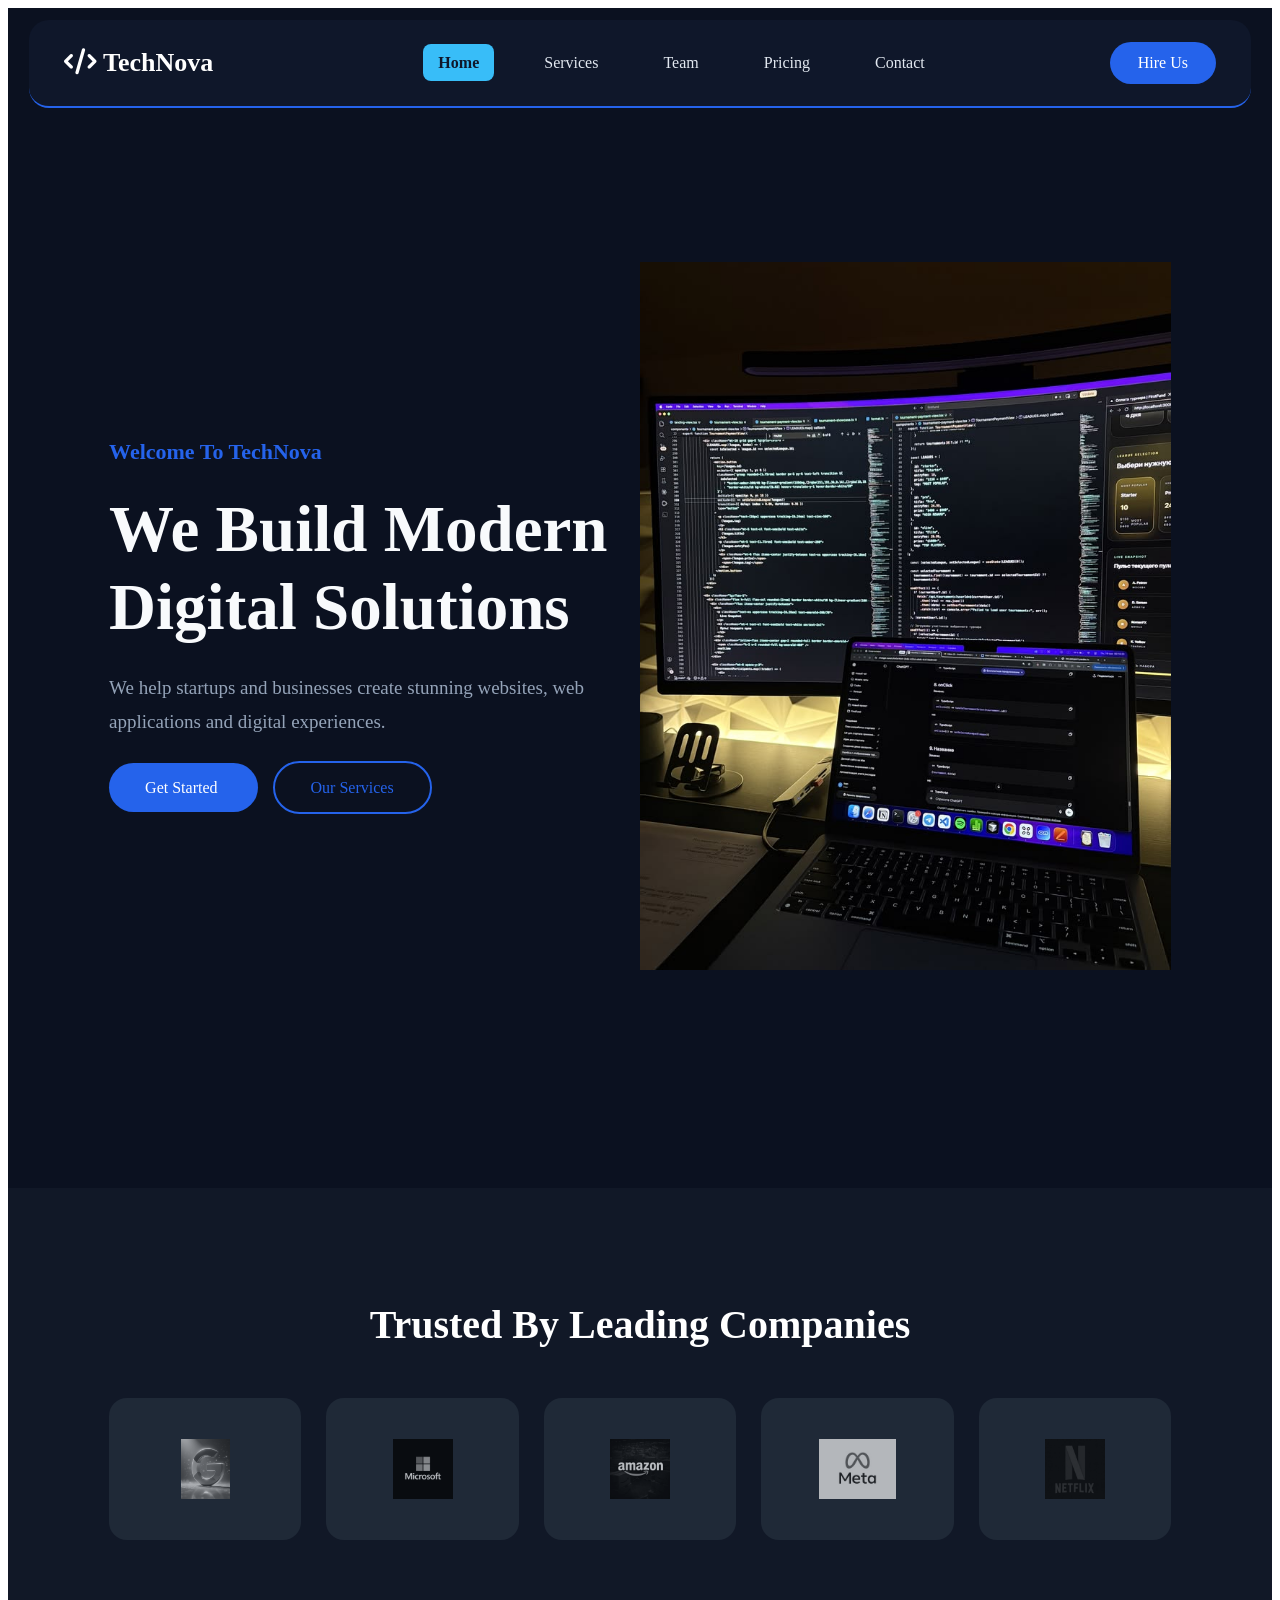
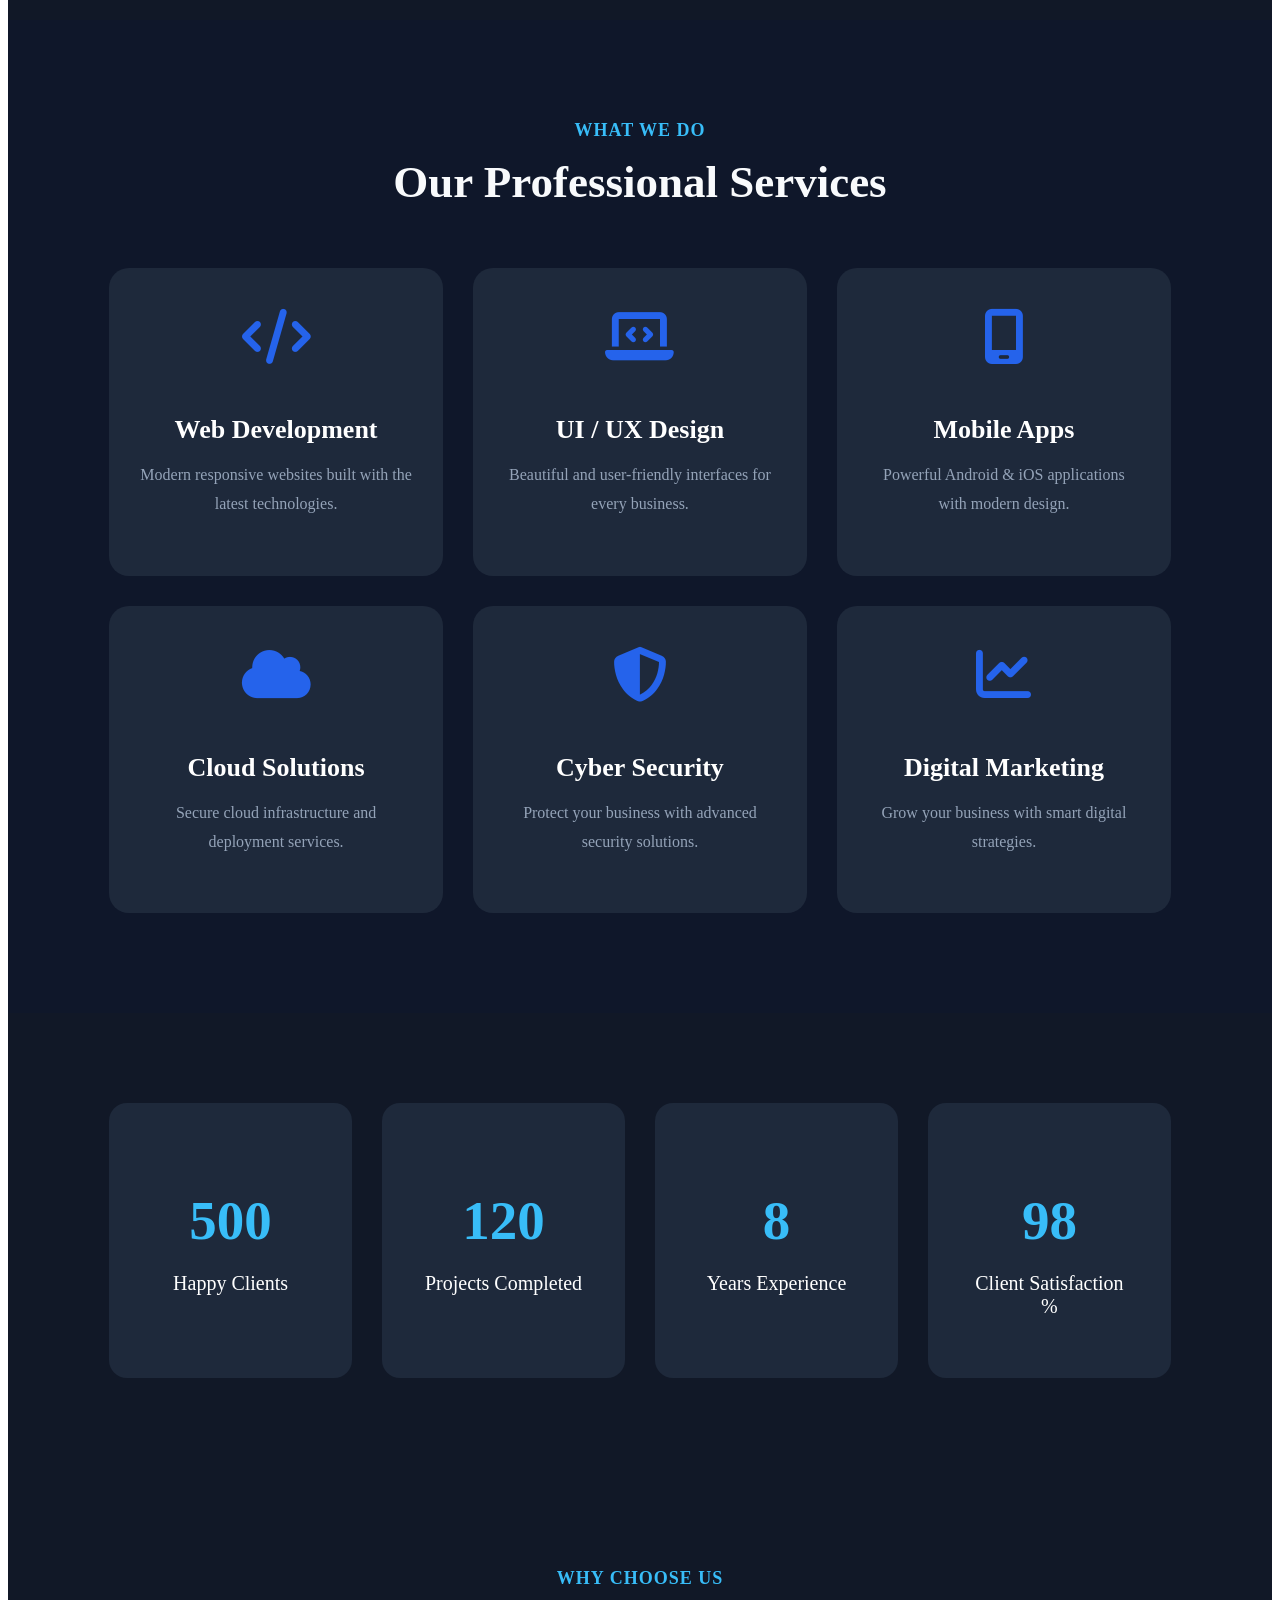
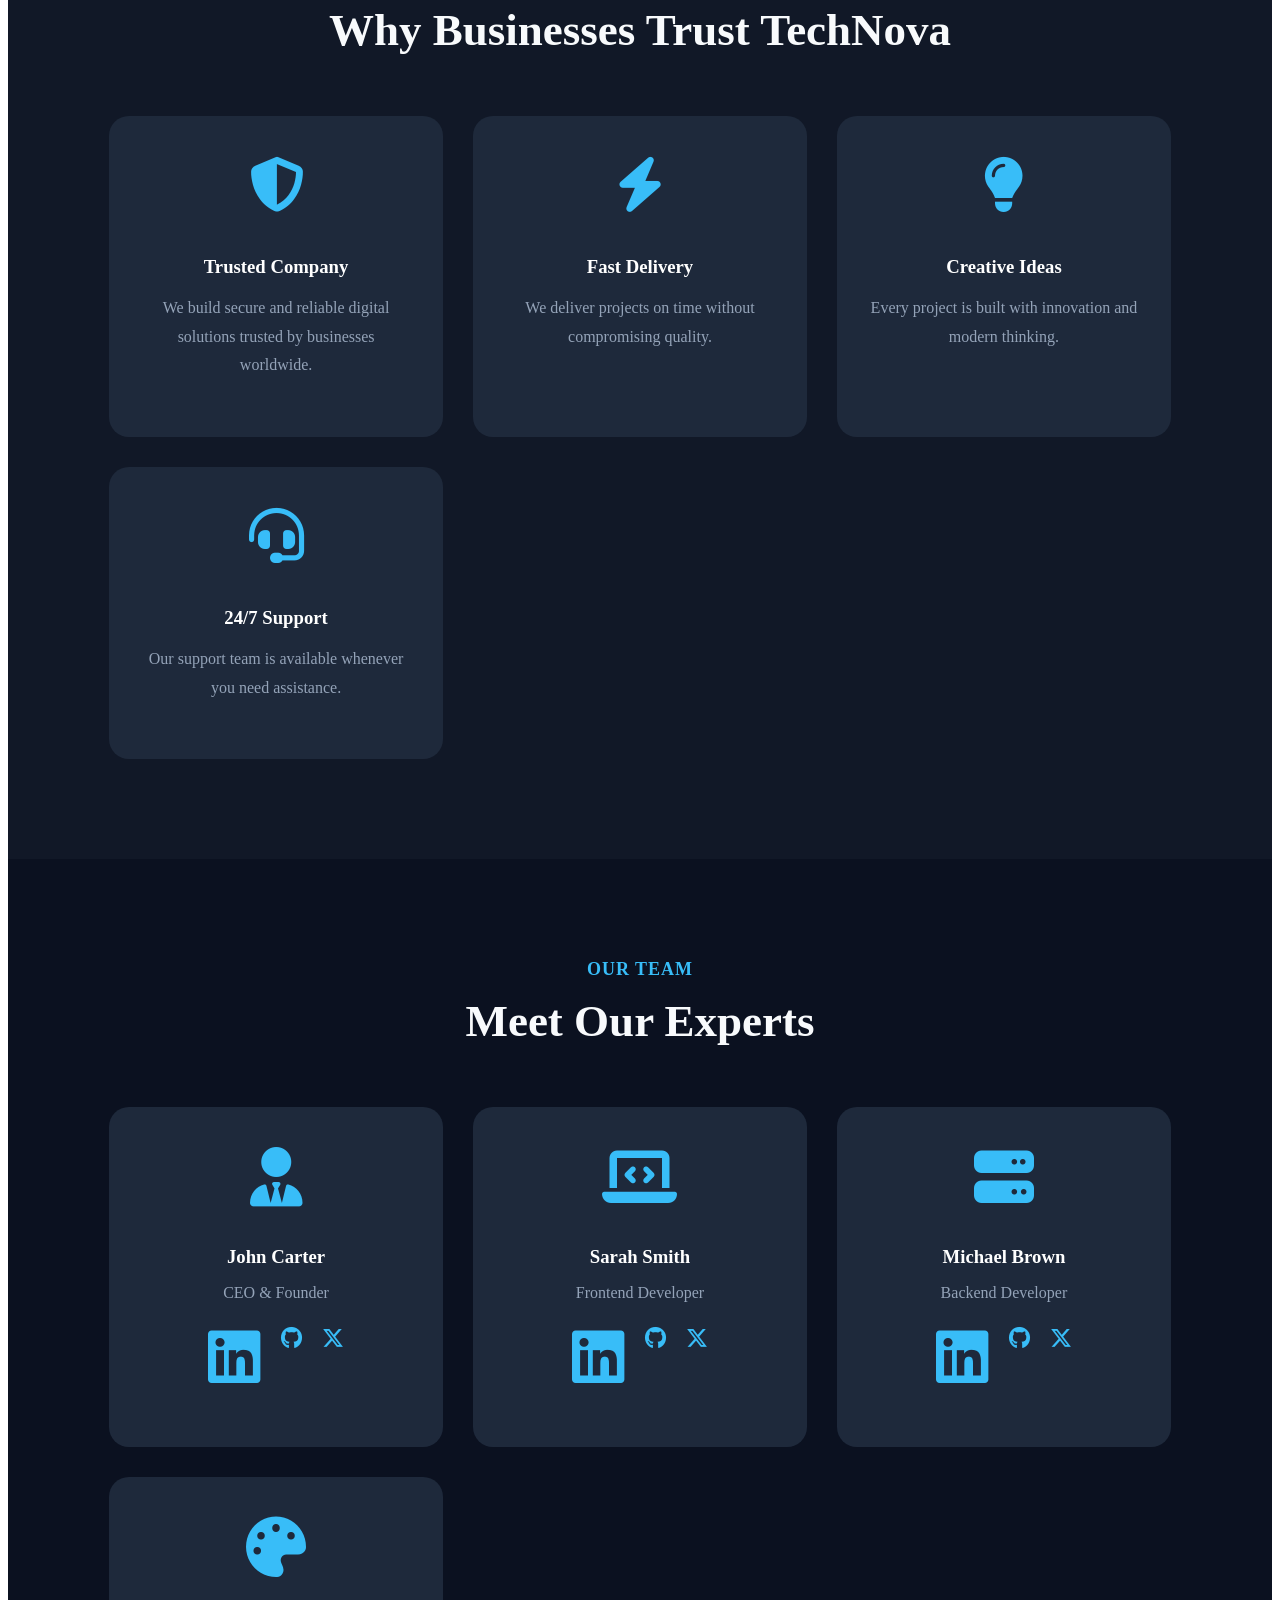
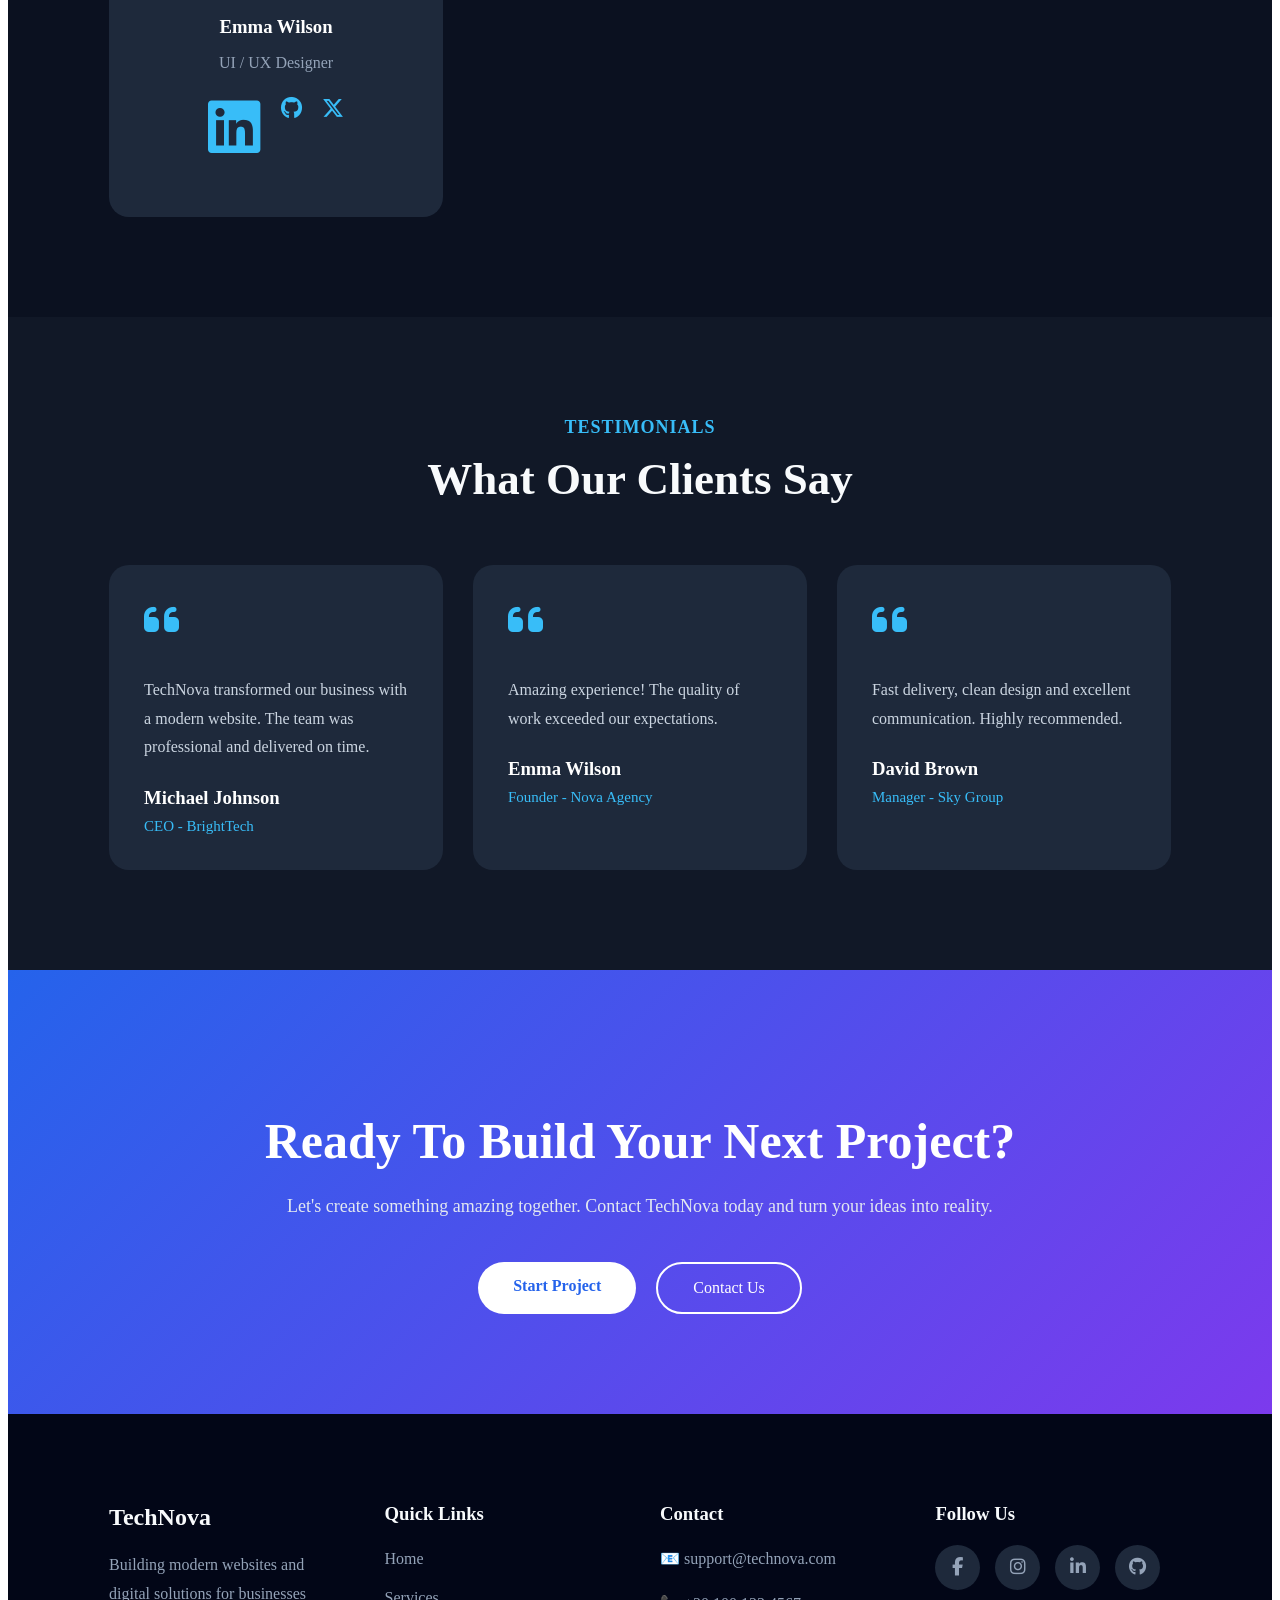
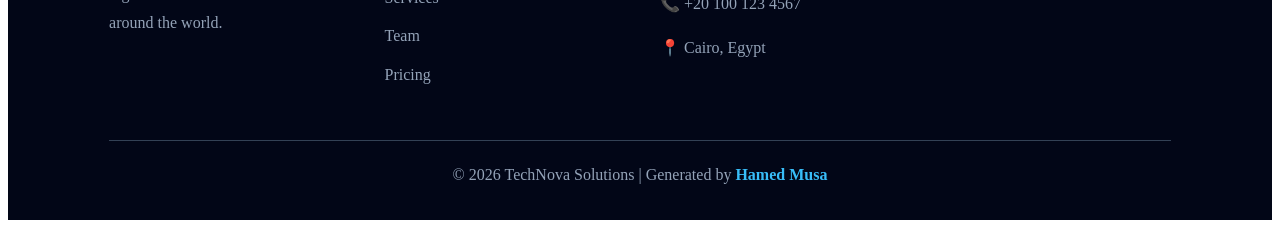
==== index.html @ 813ae00b "Add files via upload" ====
<!DOCTYPE html>
<html lang="en">

<head>

    <meta charset="UTF-8">

    <meta name="viewport" content="width=device-width, initial-scale=1.0">

    <title>Programming Company</title>

    <link rel="stylesheet" href="Css/programming.css">

    <link rel="stylesheet" href="https://cdnjs.cloudflare.com/ajax/libs/font-awesome/6.7.2/css/all.min.css">

</head>

<body>
    <nav class="company-navbar">

        <a href="#" class="logo">

            <i class="fa-solid fa-code"></i>

            TechNova

        </a>

        <ul>

            <li><a href="company.html" class="active">Home</a></li>

            <li><a href="services.html">Services</a></li>

            <li><a href="team.html">Team</a></li>

            <li><a href="pricing.html">Pricing</a></li>

            <li><a href="contact.html">Contact</a></li>

        </ul>
        <div class="menu-btn">

            <i class="fa-solid fa-bars"></i>

        </div>

        <a href="contact.html" class="hire-btn">

            Hire Us

        </a>

    </nav>

    <!--=========================
        Hero
==========================-->

    <section class="hero">

        <div class="hero-content">

            <span>Welcome To TechNova</span>

            <h1>

                We Build Modern

                <br>

                Digital Solutions

            </h1>

            <p>

                We help startups and businesses create stunning websites,
                web applications and digital experiences.

            </p>

            <div class="hero-buttons">

                <a href="contact.html" class="btn-primary">

                    Get Started

                </a>
                <a href="services.html" class="btn-secondary">Our Services</a>

            </div>

        </div>

        <div class="hero-image">

            <img src="Images/lap.jpg" alt="TechNova">

        </div>

    </section>
    <!--=========================
        Trusted By
==========================-->

    <section class="clients">

        <h2>Trusted By Leading Companies</h2>

        <div class="clients-container">

            <div class="client-box"><img src="Images/google.jpg" alt="Google"></div>

            <div class="client-box"><img src="Images/microsoft.jpg" alt="Microsoft"></div>

            <div class="client-box"><img src="Images/amazon.jpg" alt="Amazon"></div>

            <div class="client-box"><img src="Images/meta.jpg" alt="Meta"></div>

            <div class="client-box"><img src="Images/netflix.jpg" alt="Netflix"></div>

        </div>

    </section>
    <!--=========================
        Our Services
==========================-->

    <section class="company-services">

        <div class="section-title">

            <span>What We Do</span>

            <h2>Our Professional Services</h2>

        </div>

        <div class="service-grid">

            <div class="service-card">
                <i class="fa-solid fa-code"></i>
                <h3>Web Development</h3>
                <p>Modern responsive websites built with the latest technologies.</p>
            </div>

            <div class="service-card">
                <i class="fa-solid fa-laptop-code"></i>
                <h3>UI / UX Design</h3>
                <p>Beautiful and user-friendly interfaces for every business.</p>
            </div>

            <div class="service-card">
                <i class="fa-solid fa-mobile-screen"></i>
                <h3>Mobile Apps</h3>
                <p>Powerful Android & iOS applications with modern design.</p>
            </div>

            <div class="service-card">
                <i class="fa-solid fa-cloud"></i>
                <h3>Cloud Solutions</h3>
                <p>Secure cloud infrastructure and deployment services.</p>
            </div>

            <div class="service-card">
                <i class="fa-solid fa-shield-halved"></i>
                <h3>Cyber Security</h3>
                <p>Protect your business with advanced security solutions.</p>
            </div>

            <div class="service-card">
                <i class="fa-solid fa-chart-line"></i>
                <h3>Digital Marketing</h3>
                <p>Grow your business with smart digital strategies.</p>
            </div>

        </div>

    </section>
    <!--=========================
        Statistics
==========================-->

    <section class="stats">

        <div class="stats-container">

            <div class="stat-box">

                <h2 class="counter" data-target="500">0</h2>

                <p>Happy Clients</p>

            </div>

            <div class="stat-box">

                <h2 class="counter" data-target="120">0</h2>

                <p>Projects Completed</p>

            </div>

            <div class="stat-box">

                <h2 class="counter" data-target="8">0</h2>

                <p>Years Experience</p>

            </div>

            <div class="stat-box">

                <h2 class="counter" data-target="98">0</h2>

                <p>Client Satisfaction %</p>

            </div>

        </div>

    </section>
    <!--=========================
      Why Choose Us
==========================-->

    <section class="why-us">

        <div class="section-title">

            <span>Why Choose Us</span>

            <h2>Why Businesses Trust TechNova</h2>

        </div>

        <div class="why-grid">

            <div class="why-card">

                <i class="fa-solid fa-shield-halved"></i>

                <h3>Trusted Company</h3>

                <p>
                    We build secure and reliable digital solutions
                    trusted by businesses worldwide.
                </p>

            </div>

            <div class="why-card">

                <i class="fa-solid fa-bolt"></i>

                <h3>Fast Delivery</h3>

                <p>
                    We deliver projects on time without compromising quality.
                </p>

            </div>

            <div class="why-card">

                <i class="fa-solid fa-lightbulb"></i>

                <h3>Creative Ideas</h3>

                <p>
                    Every project is built with innovation and modern thinking.
                </p>

            </div>

            <div class="why-card">

                <i class="fa-solid fa-headset"></i>

                <h3>24/7 Support</h3>

                <p>
                    Our support team is available whenever you need assistance.
                </p>

            </div>

        </div>

    </section>
    <section class="team">

        <div class="section-title">

            <span>Our Team</span>

            <h2>Meet Our Experts</h2>

        </div>

        <div class="team-grid">

            <div class="team-card">

                <i class="fa-solid fa-user-tie"></i>

                <h3>John Carter</h3>

                <p>CEO & Founder</p>

                <div class="team-icons">

                    <i class="fa-brands fa-linkedin"></i>
                    <i class="fa-brands fa-github"></i>
                    <i class="fa-brands fa-x-twitter"></i>

                </div>

            </div>

            <div class="team-card">

                <i class="fa-solid fa-laptop-code"></i>

                <h3>Sarah Smith</h3>

                <p>Frontend Developer</p>

                <div class="team-icons">

                    <i class="fa-brands fa-linkedin"></i>
                    <i class="fa-brands fa-github"></i>
                    <i class="fa-brands fa-x-twitter"></i>

                </div>

            </div>

            <div class="team-card">

                <i class="fa-solid fa-server"></i>

                <h3>Michael Brown</h3>

                <p>Backend Developer</p>

                <div class="team-icons">

                    <i class="fa-brands fa-linkedin"></i>
                    <i class="fa-brands fa-github"></i>
                    <i class="fa-brands fa-x-twitter"></i>

                </div>

            </div>

            <div class="team-card">

                <i class="fa-solid fa-palette"></i>

                <h3>Emma Wilson</h3>

                <p>UI / UX Designer</p>

                <div class="team-icons">

                    <i class="fa-brands fa-linkedin"></i>
                    <i class="fa-brands fa-github"></i>
                    <i class="fa-brands fa-x-twitter"></i>

                </div>

            </div>

        </div>

    </section>
    <!--=========================
        Testimonials
==========================-->

    <section class="testimonials">

        <div class="section-title">

            <span>Testimonials</span>

            <h2>What Our Clients Say</h2>

        </div>

        <div class="testimonials-grid">

            <div class="testimonial-card">

                <i class="fa-solid fa-quote-left"></i>

                <p>
                    TechNova transformed our business with a modern website.
                    The team was professional and delivered on time.
                </p>

                <h3>Michael Johnson</h3>

                <span>CEO - BrightTech</span>

            </div>

            <div class="testimonial-card">

                <i class="fa-solid fa-quote-left"></i>

                <p>
                    Amazing experience! The quality of work exceeded our expectations.
                </p>

                <h3>Emma Wilson</h3>

                <span>Founder - Nova Agency</span>

            </div>

            <div class="testimonial-card">

                <i class="fa-solid fa-quote-left"></i>

                <p>
                    Fast delivery, clean design and excellent communication.
                    Highly recommended.
                </p>

                <h3>David Brown</h3>

                <span>Manager - Sky Group</span>

            </div>

        </div>

    </section>
    <!--=========================
        Call To Action
==========================-->

    <section class="company-cta">

        <div class="cta-box">

            <h2>Ready To Build Your Next Project?</h2>

            <p>
                Let's create something amazing together.
                Contact TechNova today and turn your ideas into reality.
            </p>

            <div class="cta-buttons">

                <a href="#" class="start-btn">Start Project</a>

                <a href="#" class="contact-btn">Contact Us</a>

            </div>

        </div>

    </section>
    <footer class="company-footer">

        <div class="footer-container">

            <div class="footer-about">

                <h2>TechNova</h2>

                <p>
                    Building modern websites and digital solutions
                    for businesses around the world.
                </p>

            </div>

            <div class="footer-links">

                <h3>Quick Links</h3>

                <a href="company.html">Home</a>
                <a href="services.html">Services</a>
                <a href="team.html">Team</a>
                <a href="pricing.html">Pricing</a>

            </div>

            <div class="footer-contact">

                <h3>Contact</h3>

                <p>📧 support@technova.com</p>

                <p>📞 +20 100 123 4567</p>

                <p>📍 Cairo, Egypt</p>

            </div>

            <div class="footer-social">

                <h3>Follow Us</h3>

                <div class="social-icons">

                    <a href="#"><i class="fa-brands fa-facebook-f"></i></a>

                    <a href="#"><i class="fa-brands fa-instagram"></i></a>

                    <a href="#"><i class="fa-brands fa-linkedin-in"></i></a>

                    <a href="#"><i class="fa-brands fa-github"></i></a>

                </div>

            </div>

        </div>

        <hr>

        <p class="copyright">

            © 2026 TechNova Solutions | Generated by <strong>Hamed Musa</strong>

        </p>

    </footer>


    <script src="Js/programming.js"></script>
</body>

</html>
---- Css/programming.css ----
/*=========================
          Hero
=========================*/

.hero {

    min-height: 100vh;

    background: #0B1120;

    display: flex;

    justify-content: space-between;

    align-items: center;

    padding: 160px 8% 120px;

}

.hero-content {

    flex: 1;

}

.hero-content span {

    color: #2563EB;

    font-size: 22px;

    font-weight: bold;

}

.hero-content h1 {

    color: #F8FAFC;

    font-size: 65px;

    line-height: 1.2;

    margin: 25px 0;

}

.hero-content p {

    color: #94A3B8;

    font-size: 19px;

    line-height: 1.8;

    max-width: 600px;

}

.hero-buttons {

    margin-top: 40px;

}

.btn-primary {

    background: #2563EB;

    color: white;

    padding: 16px 36px;

    border-radius: 50px;

    margin-right: 15px;

    transition: .3s;

}

.btn-primary:hover {

    background: #1D4ED8;

}

.btn-secondary {

    border: 2px solid #2563EB;

    color: #2563EB;

    padding: 16px 36px;

    border-radius: 50px;

    transition: .3s;

}

.btn-secondary:hover {

    background: #2563EB;

    color: white;

}

.hero-image {

    flex: 1;

    text-align: center;

}

.hero-image img {

    width: 100%;

    max-width: 600px;

}

/*=========================
      Company Navbar
=========================*/

.company-navbar {

    position: absolute;

    top: 20px;

    left: 50%;

    transform: translateX(-50%);

    width: 90%;

    display: flex;

    justify-content: space-between;

    align-items: center;

    padding: 18px 35px;

    border-radius: 20px;

    background: #0F172A;
    border-bottom: 2px solid #2563EB;


}

.company-navbar .logo {

    color: white;

    font-size: 26px;

    font-weight: bold;

}

.company-navbar ul {

    display: flex;

    gap: 35px;

}

.company-navbar ul li {

    list-style: none;

}

.company-navbar ul li a {

    color: #E2E8F0;
    padding: 10px 15px;
    transition: .3s;
    border-radius: 8px;
}

.company-navbar ul li a:hover {

    background: #2563EB;
    color: white;
}

.company-navbar ul li a.active {
    background: #38BDF8;
    color: #0F172A;
    font-weight: bold;
}

.hire-btn {

    background: #2563EB;

    color: white;

    padding: 12px 28px;

    border-radius: 50px;

    transition: .3s;

}

.hire-btn:hover {

    background: #1D4ED8;

}

/*=========================
      Clients
=========================*/

.clients {

    padding: 80px 8%;

    background: #111827;

    text-align: center;

}

.clients h2 {

    color: white;

    margin-bottom: 50px;

    font-size: 40px;

}

.clients-container {

    display: grid;

    grid-template-columns: repeat(auto-fit, minmax(180px, 1fr));

    gap: 25px;

}

.client-box {

    background: #1F2937;

    border-radius: 18px;

    height: 140px;

    display: flex;

    justify-content: center;

    align-items: center;

    transition: .4s;

    border: 1px solid transparent;

}

.client-box:hover {

    transform: translateY(-10px);

    border-color: #2563EB;

    box-shadow: 0 10px 25px rgba(37, 99, 235, .3);

}

.client-box img {

    width: 130px;

    height: 60px;

    object-fit: contain;

    filter: grayscale(100%);

    opacity: .7;

    transition: .4s;

}

.client-box:hover img {

    filter: grayscale(0);

    opacity: 1;

    transform: scale(1.08);

}

/*=========================
      Company Services
=========================*/

.company-services {

    padding: 100px 8%;

    background: #0F172A;

}

.service-grid {

    display: grid;

    grid-template-columns: repeat(auto-fit, minmax(300px, 1fr));

    gap: 30px;

    margin-top: 60px;

}

.service-card {

    background: #1E293B;

    padding: 40px 30px;

    border-radius: 20px;

    transition: .4s;

    text-align: center;

    border: 1px solid transparent;

}

.service-card:hover {

    transform: translateY(-10px);

    border-color: #2563EB;

}

.service-card i {

    font-size: 55px;

    color: #2563EB;

    margin-bottom: 25px;

}

.service-card h3 {

    color: white;

    margin-bottom: 15px;

    font-size: 26px;

}

.service-card p {

    color: #94A3B8;

    line-height: 1.8;

}

/*=========================
        Statistics
=========================*/

.stats {

    padding: 90px 8%;

    background: #111827;

}

.stats-container {

    display: grid;

    grid-template-columns: repeat(auto-fit, minmax(220px, 1fr));

    gap: 30px;

}

.stat-box {

    background: #1E293B;

    padding: 40px;

    border-radius: 18px;

    text-align: center;

    transition: .3s;

}

.stat-box:hover {

    transform: translateY(-10px);

}

.stat-box h2 {

    color: #38BDF8;

    font-size: 55px;

    margin-bottom: 15px;

}

.stat-box p {

    color: white;

    font-size: 20px;

}

/*=========================
      Why Choose Us
=========================*/

.why-us {

    padding: 100px 8%;

    background: #111827;

}

.why-grid {

    display: grid;

    grid-template-columns: repeat(auto-fit, minmax(280px, 1fr));

    gap: 30px;

    margin-top: 60px;

}

.why-card {

    background: #1E293B;

    padding: 40px 30px;

    border-radius: 20px;

    text-align: center;

    transition: .4s;

    border: 1px solid transparent;

}

.why-card:hover {

    transform: translateY(-10px);

    border-color: #2563EB;

    box-shadow: 0 15px 30px rgba(37, 99, 235, .25);

}

.why-card i {

    font-size: 55px;

    color: #38BDF8;

    margin-bottom: 25px;

}

.why-card h3 {

    color: white;

    margin-bottom: 15px;

}

.why-card p {

    color: #94A3B8;

    line-height: 1.8;

}

/*=========================
        Team
=========================*/

.team {

    padding: 100px 8%;

    background: #0B1120;

}

.team-grid {

    display: grid;

    grid-template-columns: repeat(auto-fit, minmax(260px, 1fr));

    gap: 30px;

    margin-top: 60px;

}

.team-card {

    background: #1E293B;

    padding: 40px;

    border-radius: 20px;

    text-align: center;

    transition: .4s;

}

.team-card:hover {

    transform: translateY(-10px);

    box-shadow: 0 15px 30px rgba(37, 99, 235, .25);

}

.team-card i:first-child {

    font-size: 60px;

    color: #38BDF8;

    margin-bottom: 20px;

}

.team-card h3 {

    color: white;

    margin-bottom: 10px;

}

.team-card p {

    color: #94A3B8;

}

.team-icons {

    margin-top: 25px;

    display: flex;

    justify-content: center;

    gap: 20px;

}

.team-icons i {

    color: #38BDF8;

    font-size: 22px;

    cursor: pointer;

    transition: .3s;

}

.team-icons i:hover {

    color: white;

}

/*=========================
      Section Title
=========================*/

.section-title {

    text-align: center;

    margin-bottom: 50px;

}

.section-title span {

    color: #38BDF8;

    font-size: 18px;

    font-weight: 600;

    letter-spacing: 1px;

    text-transform: uppercase;

}

.section-title h2 {

    color: #F8FAFC;

    font-size: 45px;

    margin-top: 15px;

    font-weight: 700;

}

/*=========================
      Testimonials
=========================*/

.testimonials {

    padding: 100px 8%;

    background: #111827;

}

.testimonials-grid {

    display: grid;

    grid-template-columns: repeat(auto-fit, minmax(320px, 1fr));

    gap: 30px;

    margin-top: 60px;

}

.testimonial-card {

    background: #1E293B;

    padding: 35px;

    border-radius: 20px;

    transition: .4s;

}

.testimonial-card:hover {

    transform: translateY(-10px);

    box-shadow: 0 15px 30px rgba(37, 99, 235, .25);

}

.testimonial-card i {

    font-size: 40px;

    color: #38BDF8;

    margin-bottom: 20px;

}

.testimonial-card p {

    color: #CBD5E1;

    line-height: 1.8;

    margin-bottom: 25px;

}

.testimonial-card h3 {

    color: white;

    margin-bottom: 8px;

}

.testimonial-card span {

    color: #38BDF8;

    font-size: 15px;

}

/*=========================
      Company CTA
=========================*/

.company-cta {

    padding: 100px 8%;

    background: linear-gradient(135deg, #2563EB, #7C3AED);

}

.cta-box {

    text-align: center;

    max-width: 900px;

    margin: auto;

}

.cta-box h2 {

    color: white;

    font-size: 50px;

    margin-bottom: 20px;

}

.cta-box p {

    color: #E2E8F0;

    font-size: 18px;

    line-height: 1.8;

    margin-bottom: 40px;

}

.cta-buttons {

    display: flex;

    justify-content: center;

    gap: 20px;

    flex-wrap: wrap;

}

.start-btn {

    background: white;

    color: #2563EB;

    padding: 15px 35px;

    border-radius: 50px;

    font-weight: bold;

    transition: .3s;

}

.start-btn:hover {

    transform: translateY(-5px);

}

.contact-btn {

    border: 2px solid white;

    color: white;

    padding: 15px 35px;

    border-radius: 50px;

    transition: .3s;

}

.contact-btn:hover {

    background: white;

    color: #2563EB;

}

/*=========================
        Footer
=========================*/

.company-footer {

    background: #020617;

    padding: 70px 8% 20px;

}

.footer-container {

    display: grid;

    grid-template-columns: repeat(auto-fit, minmax(220px, 1fr));

    gap: 40px;

}

.company-footer h2,
.company-footer h3 {

    color: #F8FAFC;

    margin-bottom: 20px;

}

.company-footer p,
.company-footer a {

    color: #94A3B8;

    line-height: 1.8;

    display: block;

    margin-bottom: 10px;

    transition: .3s;

}

.company-footer a:hover {

    color: #38BDF8;

}

.social-icons {

    display: flex;

    gap: 15px;

    margin-top: 15px;

}

.social-icons a {

    width: 45px;

    height: 45px;

    border-radius: 50%;

    background: #1E293B;

    display: flex;

    justify-content: center;

    align-items: center;

    font-size: 18px;

}

.social-icons a:hover {

    background: #2563EB;

    color: white;

}

.company-footer hr {

    border: none;

    height: 1px;

    background: #334155;

    margin: 40px 0 20px;

}

.copyright {

    text-align: center;

    color: #94A3B8;

}

.copyright strong {

    color: #38BDF8;

}

a {
    text-decoration: none;
}

/*=========================
      Responsive
=========================*/

@media(max-width:992px) {

    .hero {

        flex-direction: column-reverse;

        text-align: center;

        gap: 50px;

    }

    .hero-content p {

        margin: auto;

    }

    .hero-buttons {

        display: flex;

        justify-content: center;

        flex-wrap: wrap;

        gap: 15px;

    }

    .company-navbar {

        width: 95%;

        padding: 15px 20px;

    }

    .company-navbar ul {

        display: flex;

        flex-wrap: wrap;

        justify-content: center;

        gap: 15px;

    }

    .company-navbar .logo {

        font-size: 22px;

    }

    .hire-btn {

        padding: 10px 20px;

        font-size: 15px;

    }

    .company-navbar ul {

        flex-wrap: wrap;

        justify-content: center;

        gap: 20px;

    }

    .hero-content h1 {

        font-size: 50px;

    }

}

@media(max-width:768px) {

    .hero {

        padding: 140px 20px 80px;

    }

    .hero-content h1 {

        font-size: 38px;

    }

    .hero-content p {

        font-size: 16px;

    }

    .section-title h2 {

        font-size: 32px;

    }

    .hero-image img {

        max-width: 350px;

    }

    .clients-container,
    .service-grid,
    .stats-container,
    .why-grid,
    .team-grid,
    .testimonials-grid {

        grid-template-columns: 1fr;

    }

    .company-footer {

        text-align: center;

    }

    .social-icons {

        justify-content: center;

    }


    .company-navbar ul {

        position: absolute;

        top: 80px;

        left: 0;

        width: 100%;

        background: #0B1120;

        flex-direction: column;

        display: none;

    }


    .company-navbar ul.active {

        display: flex;

    }


    .menu-btn {

        display: block;

    }

    .contact-form {

        padding: 25px 20px;

    }


    .input-row {

        grid-template-columns: 1fr;

    }


    .send-btn {

        width: 100%;

    }

}





@media(max-width:480px) {

    .hero-content h1 {

        font-size: 30px;

    }

    .btn-primary,
    .btn-secondary {

        width: 100%;

        text-align: center;

    }

    .company-navbar {

        width: 95%;

    }

    .company-navbar ul {

        flex-direction: column;

        align-items: center;

    }

}

.menu-btn {

    display: none;

    color: white;

    font-size: 28px;

    cursor: pointer;

}

@media(max-width:768px) {

    .menu-btn {

        display: block;

    }

    .company-navbar {

        justify-content: space-between;

    }

    .company-navbar ul {

        position: absolute;

        top: 85px;

        left: 0;

        width: 100%;

        background: #0B1120;

        flex-direction: column;

        text-align: center;

        padding: 25px 0;

        display: none;

    }

    .company-navbar ul.active {

        display: flex;

    }

    .hire-btn {

        display: none;

    }

}

/*=========================
      Page Hero
=========================*/

.page-hero {

    height: 45vh;

    background: linear-gradient(135deg, #0B1120, #2563EB);

    display: flex;

    flex-direction: column;

    justify-content: center;

    align-items: center;

    text-align: center;

    color: white;

}

.page-hero h1 {

    font-size: 60px;

    margin-bottom: 20px;

}

.page-hero p {

    font-size: 20px;

    color: #CBD5E1;

    max-width: 650px;

}

/*=========================
      Services Page
=========================*/

.services-page {

    padding: 100px 8%;

    background: #0B1120;

}

.services-grid {

    display: grid;

    grid-template-columns: repeat(auto-fit, minmax(320px, 1fr));

    gap: 30px;

}

.service-box {

    background: #1E293B;

    padding: 40px;

    border-radius: 20px;

    transition: .4s;

    border: 1px solid transparent;

}

.service-box:hover {

    transform: translateY(-10px);

    border-color: #38BDF8;

    box-shadow: 0 15px 30px rgba(56, 189, 248, .25);

}

.service-box i {

    font-size: 50px;

    color: #38BDF8;

    margin-bottom: 20px;

}

.service-box h3 {

    color: #fff;

    margin-bottom: 15px;

}

.service-box p {

    color: #94A3B8;

    line-height: 1.8;

    margin-bottom: 20px;

}

.service-box a {

    color: #38BDF8;

    text-decoration: none;

    font-weight: bold;

}

.service-box a:hover {

    color: #60A5FA;

}

/*=========================
      Work Process
=========================*/

.work-process {

    padding: 100px 8%;

    background: #111827;

}

.process-grid {

    display: grid;

    grid-template-columns: repeat(auto-fit, minmax(300px, 1fr));

    gap: 35px;

    margin-top: 60px;

}

.process-card {

    position: relative;

    background: #1E293B;

    padding: 40px;

    border-radius: 20px;

    text-align: center;

    transition: .4s;

}

.process-card:hover {

    transform: translateY(-10px);

    box-shadow: 0 15px 30px rgba(37, 99, 235, .25);

}

.process-number {

    position: absolute;

    top: 20px;

    right: 25px;

    font-size: 55px;

    font-weight: bold;

    color: rgba(255, 255, 255, .06);

}

.process-card i {

    font-size: 55px;

    color: #38BDF8;

    margin-bottom: 25px;

}

.process-card h3 {

    color: white;

    margin-bottom: 15px;

}

.process-card p {

    color: #94A3B8;

    line-height: 1.8;

}

/*=========================
      Technologies
=========================*/

.technologies {

    padding: 100px 8%;

    background: #0B1120;

}

.tech-grid {

    display: grid;

    grid-template-columns: repeat(auto-fit, minmax(180px, 1fr));

    gap: 25px;

    margin-top: 60px;

}

.tech-card {

    background: #1E293B;

    padding: 35px 20px;

    border-radius: 18px;

    text-align: center;

    transition: .3s;

    border: 1px solid transparent;

}

.tech-card:hover {

    transform: translateY(-8px);

    border-color: #38BDF8;

}

.tech-card i {

    font-size: 55px;

    color: #38BDF8;

    margin-bottom: 20px;

}

.tech-card h3 {

    color: #F8FAFC;

    font-size: 20px;

}

/*=========================
        CTA
=========================*/

.services-cta {

    padding: 100px 8%;

    background: linear-gradient(135deg, #2563EB, #7C3AED);

    text-align: center;

}

.services-cta h2 {

    color: #fff;

    font-size: 48px;

    margin-bottom: 20px;

}

.services-cta p {

    color: #E2E8F0;

    font-size: 20px;

    max-width: 700px;

    margin: auto;

    line-height: 1.8;

}

.cta-buttons {

    margin-top: 40px;

    display: flex;

    justify-content: center;

    gap: 20px;

    flex-wrap: wrap;

}

.team-page {

    padding: 100px 8%;

    background: #0B1120;

}


.member-card {

    background: #1E293B;

    padding: 40px 30px;

    border-radius: 20px;

    text-align: center;

    transition: .4s;

}


.member-card:hover {

    transform: translateY(-10px);

    box-shadow: 0 15px 30px rgba(56, 189, 248, .2);

}


.member-card i {

    font-size: 60px;

    color: #38BDF8;

    margin-bottom: 25px;

}


.member-card h3 {

    color: white;

    margin-bottom: 10px;

}


.member-card p {

    color: #94A3B8;

    margin-bottom: 25px;

}


.skills {

    display: flex;

    justify-content: center;

    flex-wrap: wrap;

    gap: 10px;

}


.skills span {

    background: #2563EB;

    color: white;

    padding: 7px 15px;

    border-radius: 20px;

    font-size: 14px;

}

/*=========================
        Team Stats
=========================*/

.team-stats {

    padding: 80px 8%;

    background: #111827;

    display: grid;

    grid-template-columns: repeat(auto-fit, minmax(220px, 1fr));

    gap: 30px;

}


.stats-box {

    background: #1E293B;

    padding: 35px;

    text-align: center;

    border-radius: 20px;

    transition: .3s;

}


.stats-box:hover {

    transform: translateY(-8px);

    background: #2563EB;

}


.stats-box i {

    color: #38BDF8;

    font-size: 45px;

    margin-bottom: 20px;

}


.stats-box h2 {

    color: white;

    font-size: 40px;

    margin-bottom: 10px;

}


.stats-box p {

    color: #CBD5E1;

}

/*=========================
        Team CTA
=========================*/

.team-cta {

    padding: 100px 8%;

    background: linear-gradient(135deg, #2563EB, #7C3AED);

    text-align: center;

}


.team-cta h2 {

    color: white;

    font-size: 45px;

    margin-bottom: 20px;

}


.team-cta p {

    color: #E2E8F0;

    font-size: 20px;

    max-width: 700px;

    margin: 0 auto 35px;

    line-height: 1.8;

}


.team-cta .btn-primary {

    display: inline-block;

    background: white;

    color: #2563EB;

    padding: 15px 35px;

    border-radius: 30px;

    font-weight: bold;

    text-decoration: none;

    transition: .3s;

}


.team-cta .btn-primary:hover {

    transform: translateY(-5px);

}

/*=========================
        Pricing
=========================*/

.pricing-page {

    padding: 100px 8%;

    background: #0B1120;

}


.pricing-grid {

    display: grid;

    grid-template-columns: repeat(auto-fit, minmax(300px, 1fr));

    gap: 30px;

    margin-top: 60px;

}


.price-card {

    background: #1E293B;

    padding: 40px 30px;

    border-radius: 20px;

    text-align: center;

    position: relative;

    transition: .4s;

}


.price-card:hover {

    transform: translateY(-10px);

}


.price-card h3 {

    color: white;

    font-size: 25px;

}


.price-card h2 {

    color: #38BDF8;

    font-size: 45px;

    margin: 20px 0;

}


.price-card p {

    color: #94A3B8;

}


.price-card ul {

    list-style: none;

    margin: 30px 0;

}


.price-card li {

    color: #CBD5E1;

    margin: 15px 0;

}


.price-card li i {

    color: #38BDF8;

    margin-right: 8px;

}


.price-card a {

    display: inline-block;

    background: #2563EB;

    color: white;

    padding: 12px 30px;

    border-radius: 30px;

    text-decoration: none;

}


.price-card.popular {

    border: 2px solid #38BDF8;

}


.badge {

    position: absolute;

    top: 15px;

    right: 20px;

    background: #38BDF8;

    color: #0F172A;

    padding: 5px 15px;

    border-radius: 20px;

    font-weight: bold;

}

/*=========================
      Choose Plans
=========================*/

.choose-plans {

    padding: 100px 8%;

    background: #111827;

}


.benefits-grid {

    display: grid;

    grid-template-columns: repeat(auto-fit, minmax(250px, 1fr));

    gap: 30px;

    margin-top: 60px;

}


.benefit-card {

    background: #1E293B;

    padding: 35px;

    border-radius: 20px;

    text-align: center;

    transition: .3s;

}


.benefit-card:hover {

    transform: translateY(-8px);

    box-shadow: 0 15px 30px rgba(56, 189, 248, .2);

}


.benefit-card i {

    color: #38BDF8;

    font-size: 45px;

    margin-bottom: 20px;

}


.benefit-card h3 {

    color: white;

    margin-bottom: 15px;

}


.benefit-card p {

    color: #94A3B8;

    line-height: 1.8;

}

/*=========================
       Pricing CTA
=========================*/

.pricing-cta {

    padding: 100px 8%;

    background: linear-gradient(135deg, #2563EB, #7C3AED);

    text-align: center;

}


.pricing-cta h2 {

    color: white;

    font-size: 45px;

    margin-bottom: 20px;

}


.pricing-cta p {

    color: #E2E8F0;

    font-size: 20px;

    max-width: 650px;

    margin: 0 auto 35px;

    line-height: 1.8;

}


.pricing-cta a {

    display: inline-block;

    background: white;

    color: #2563EB;

    padding: 15px 35px;

    border-radius: 30px;

    text-decoration: none;

    font-weight: bold;

    transition: .3s;

}


.pricing-cta a:hover {

    transform: translateY(-5px);

}

/*=========================
        Contact
=========================*/

.contact-page {

    padding: 100px 8%;

    background: #0B1120;

}


.contact-info {

    display: grid;

    grid-template-columns: repeat(auto-fit, minmax(250px, 1fr));

    gap: 30px;

}


.info-box {

    background: #1E293B;

    padding: 35px;

    text-align: center;

    border-radius: 20px;

    transition: .3s;

}


.info-box:hover {

    transform: translateY(-8px);

}


.info-box i {

    font-size: 45px;

    color: #38BDF8;

    margin-bottom: 20px;

}


.info-box h3 {

    color: white;

    margin-bottom: 15px;

}


.info-box p {

    color: #94A3B8;

}

/*=========================
      Professional Form
=========================*/

.contact-form-section {

    padding: 100px 8%;

    background: #111827;

}


.section-title p {

    color: #94A3B8;

    margin-top: 15px;

}



.contact-form {

    max-width: 900px;

    margin: 50px auto 0;

    background: rgba(30, 41, 59, .8);

    padding: 45px;

    border-radius: 25px;

    border: 1px solid #334155;

    box-shadow: 0 20px 40px rgba(0, 0, 0, .25);

}



.input-row {

    display: grid;

    grid-template-columns: repeat(2, 1fr);

    gap: 25px;

    margin-bottom: 25px;

}



.input-box {

    display: flex;

    flex-direction: column;

}



.input-box label {

    color: #E2E8F0;

    margin-bottom: 10px;

    font-weight: 600;

}



.input-box input,
.input-box select,
.input-box textarea {

    width: 100%;

    padding: 16px 18px;

    background: #0F172A;

    border: 1px solid #334155;

    border-radius: 12px;

    color: white;

    font-size: 16px;

    outline: none;

    transition: .3s;

}



.input-box input:focus,
.input-box select:focus,
.input-box textarea:focus {

    border-color: #38BDF8;

    box-shadow: 0 0 10px rgba(56, 189, 248, .3);

}



.input-box textarea {

    height: 170px;

    resize: none;

}



.send-btn {

    margin-top: 25px;

    background: linear-gradient(135deg, #2563EB, #38BDF8);

    color: white;

    border: none;

    padding: 16px 35px;

    border-radius: 30px;

    font-size: 17px;

    cursor: pointer;

    transition: .3s;

}



.send-btn i {

    margin-left: 8px;

}



.send-btn:hover {

    transform: translateY(-5px);

}

@media (max-width:768px) {

    .contact-form-section {

        padding: 60px 15px;

    }


    .contact-form {

        width: 100%;

        padding: 25px 18px;

        border-radius: 18px;

    }


    .section-title h2 {

        font-size: 28px;

        line-height: 1.4;

    }


    .section-title p {

        font-size: 15px;

    }


    .input-row {

        display: block;

        margin-bottom: 0;

    }


    .input-box {

        margin-bottom: 20px;

    }


    .input-box label {

        font-size: 14px;

    }


    .input-box input,
    .input-box select,
    .input-box textarea {

        padding: 14px;

        font-size: 14px;

        border-radius: 10px;

    }


    .input-box textarea {

        height: 130px;

    }


    .send-btn {

        width: 100%;

        padding: 14px;

        font-size: 15px;

    }

    .map-box {

        padding: 45px 20px;

    }

    .map-box i {

        font-size: 50px;

    }


}

/*=========================
        Location
=========================*/

.location-section {

    padding: 100px 8%;

    background: #0B1120;

}


.map-box {

    max-width: 900px;

    margin: 50px auto 0;

    background: #1E293B;

    border: 2px dashed #38BDF8;

    border-radius: 20px;

    padding: 70px 30px;

    text-align: center;

}


.map-box i {

    font-size: 70px;

    color: #38BDF8;

    margin-bottom: 20px;

}


.map-box h3 {

    color: white;

    margin-bottom: 15px;

}


.map-box p {

    color: #94A3B8;

    line-height: 1.8;

}
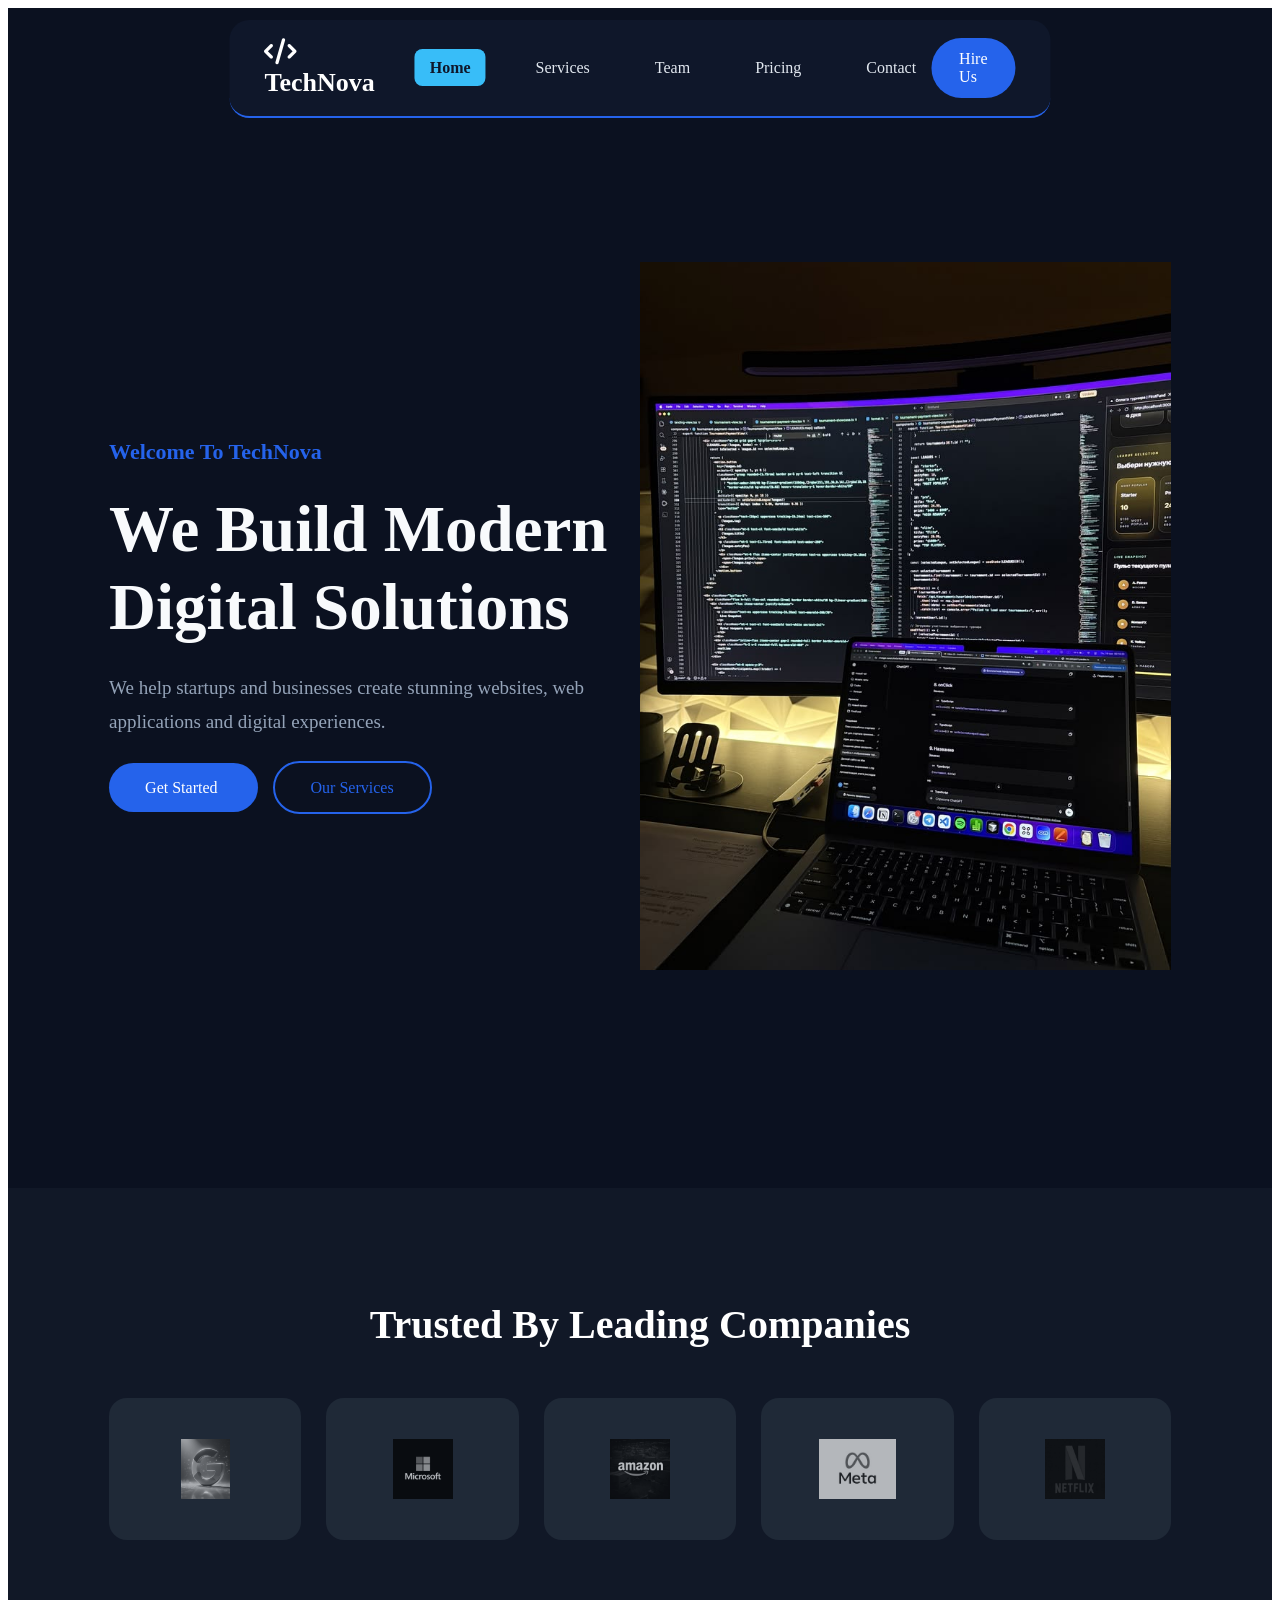
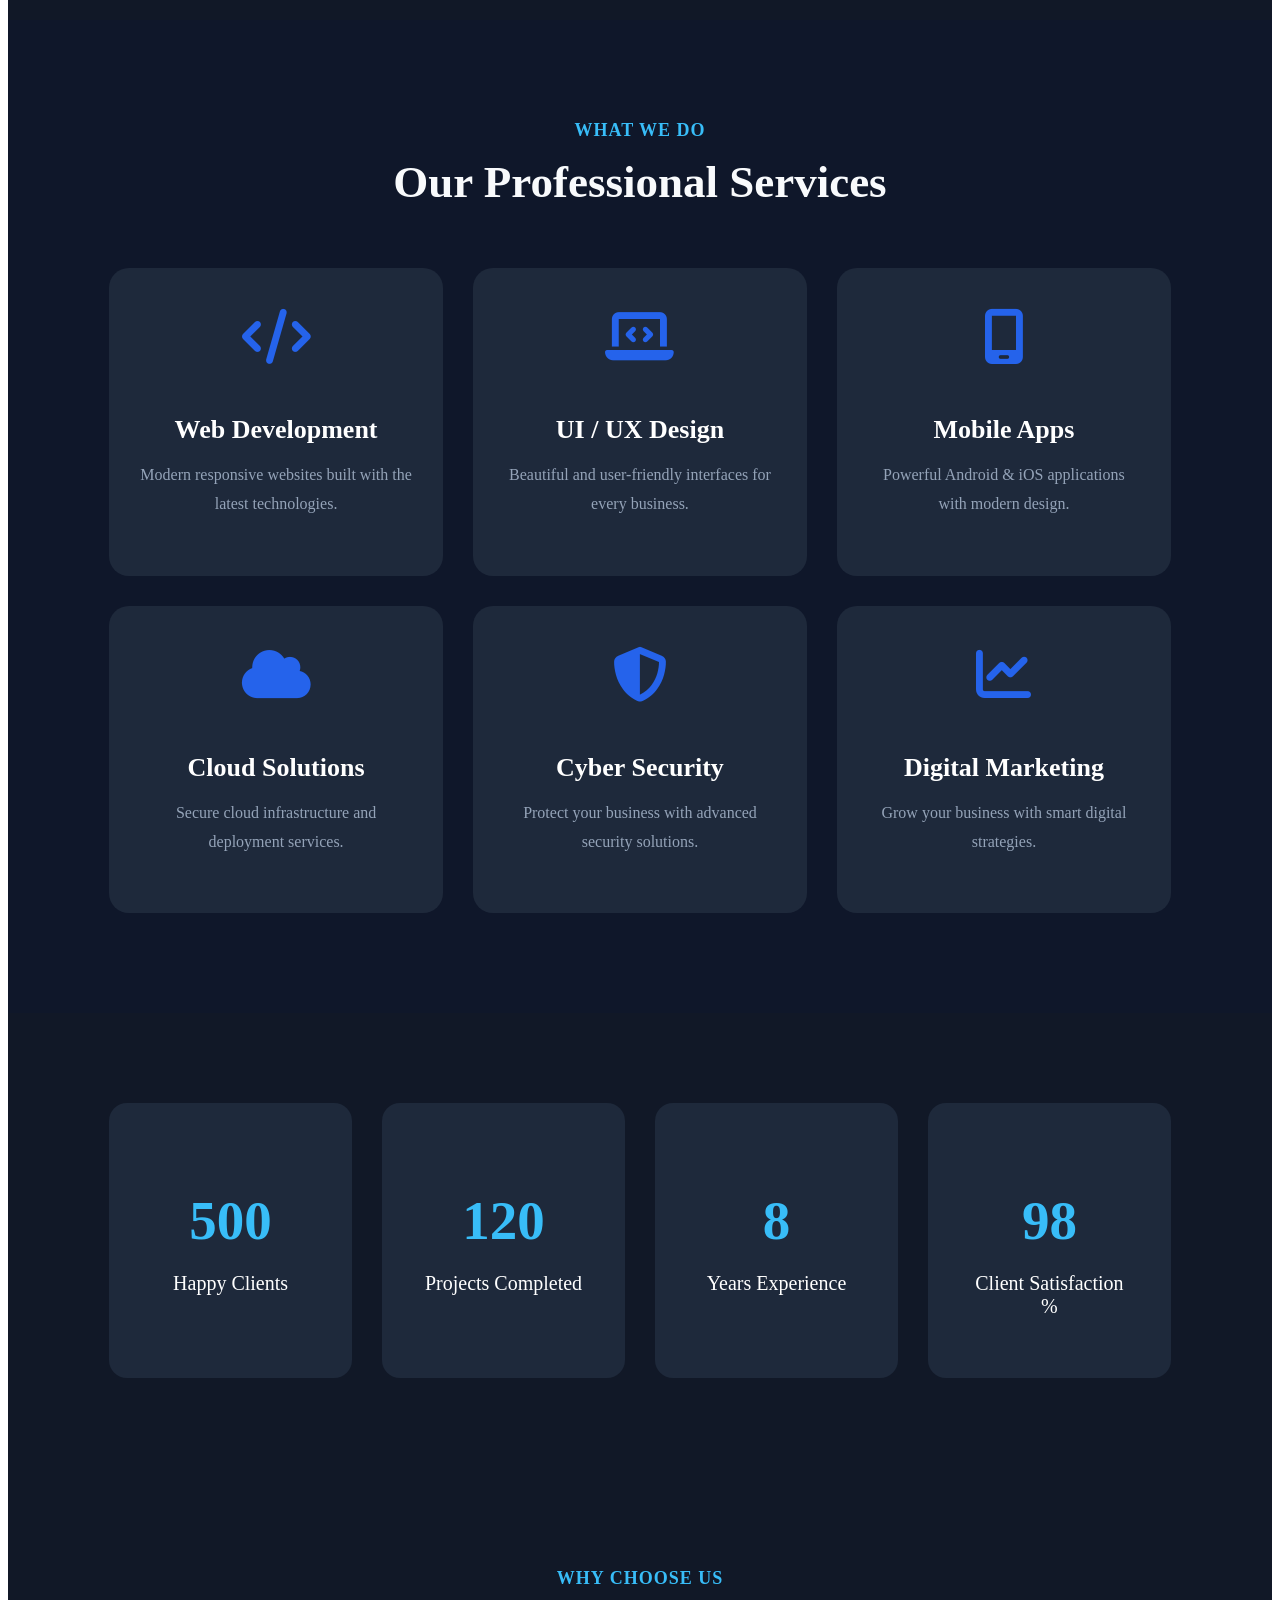
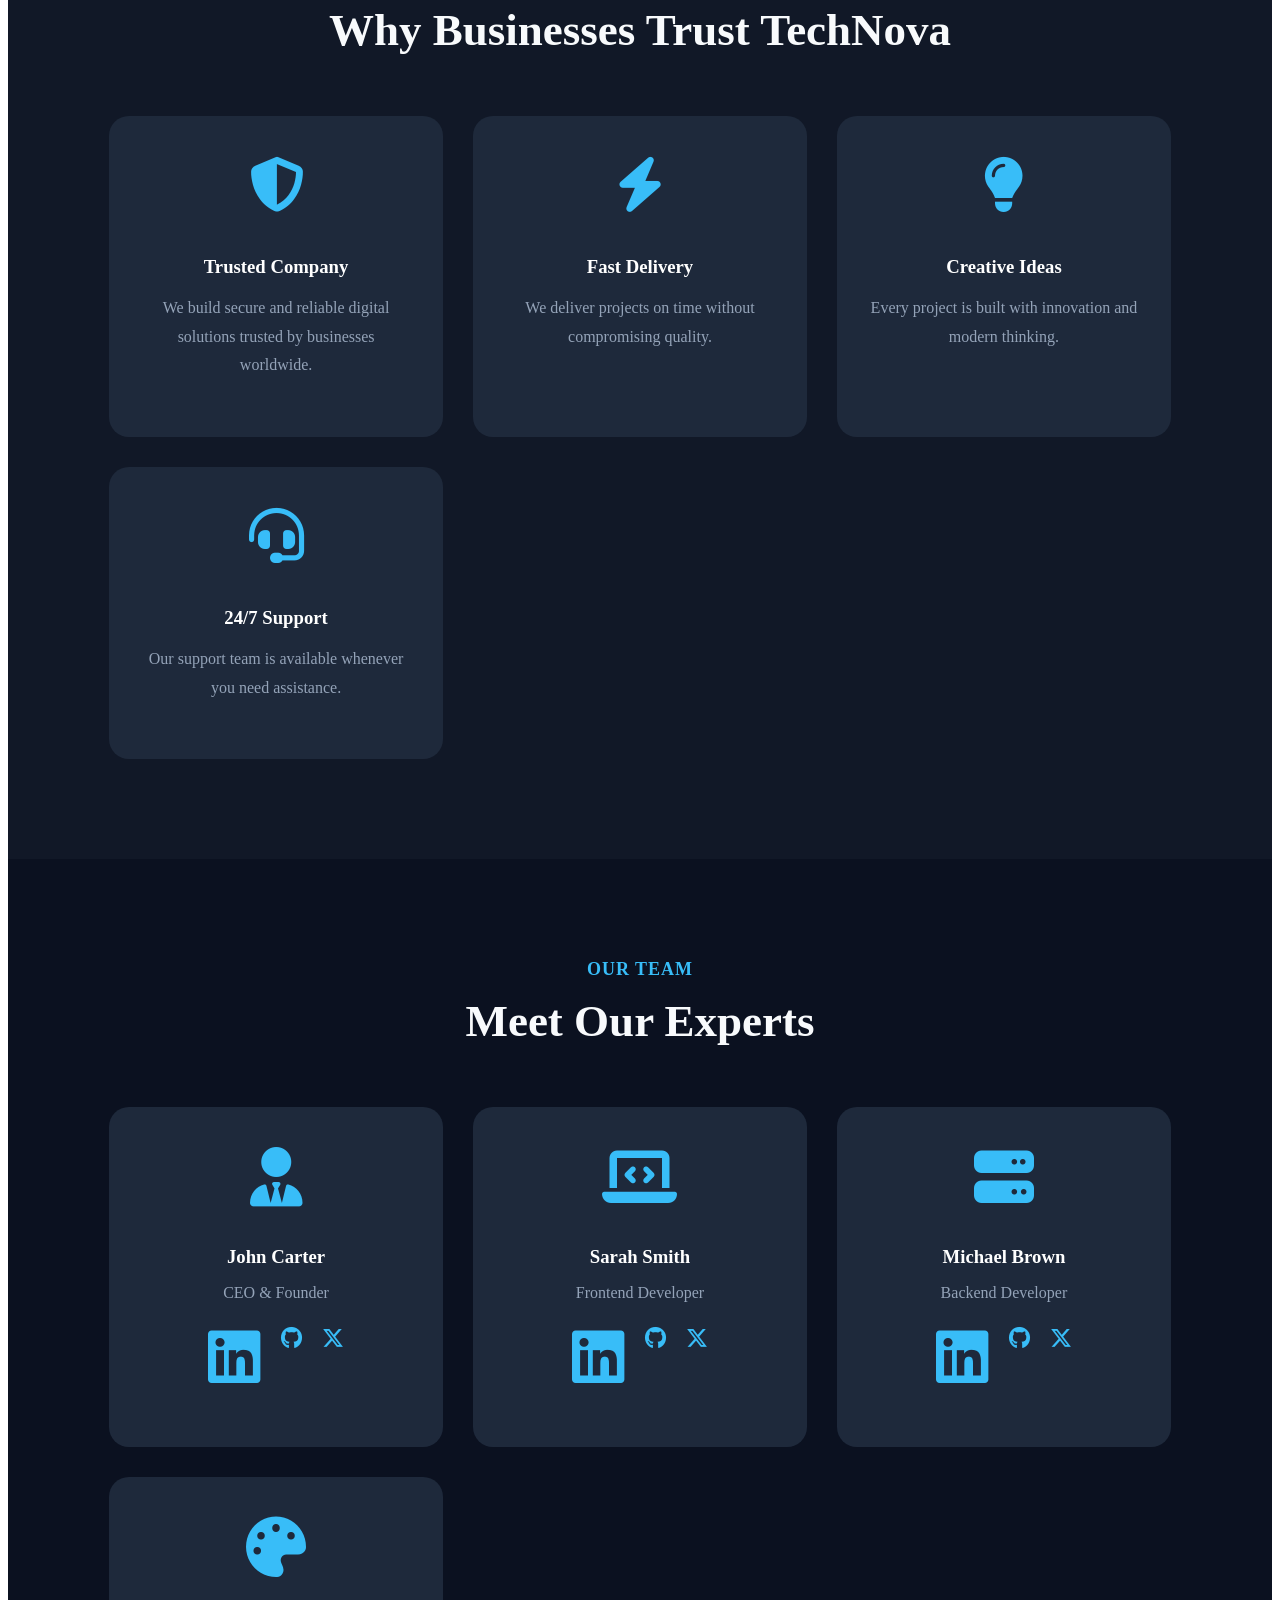
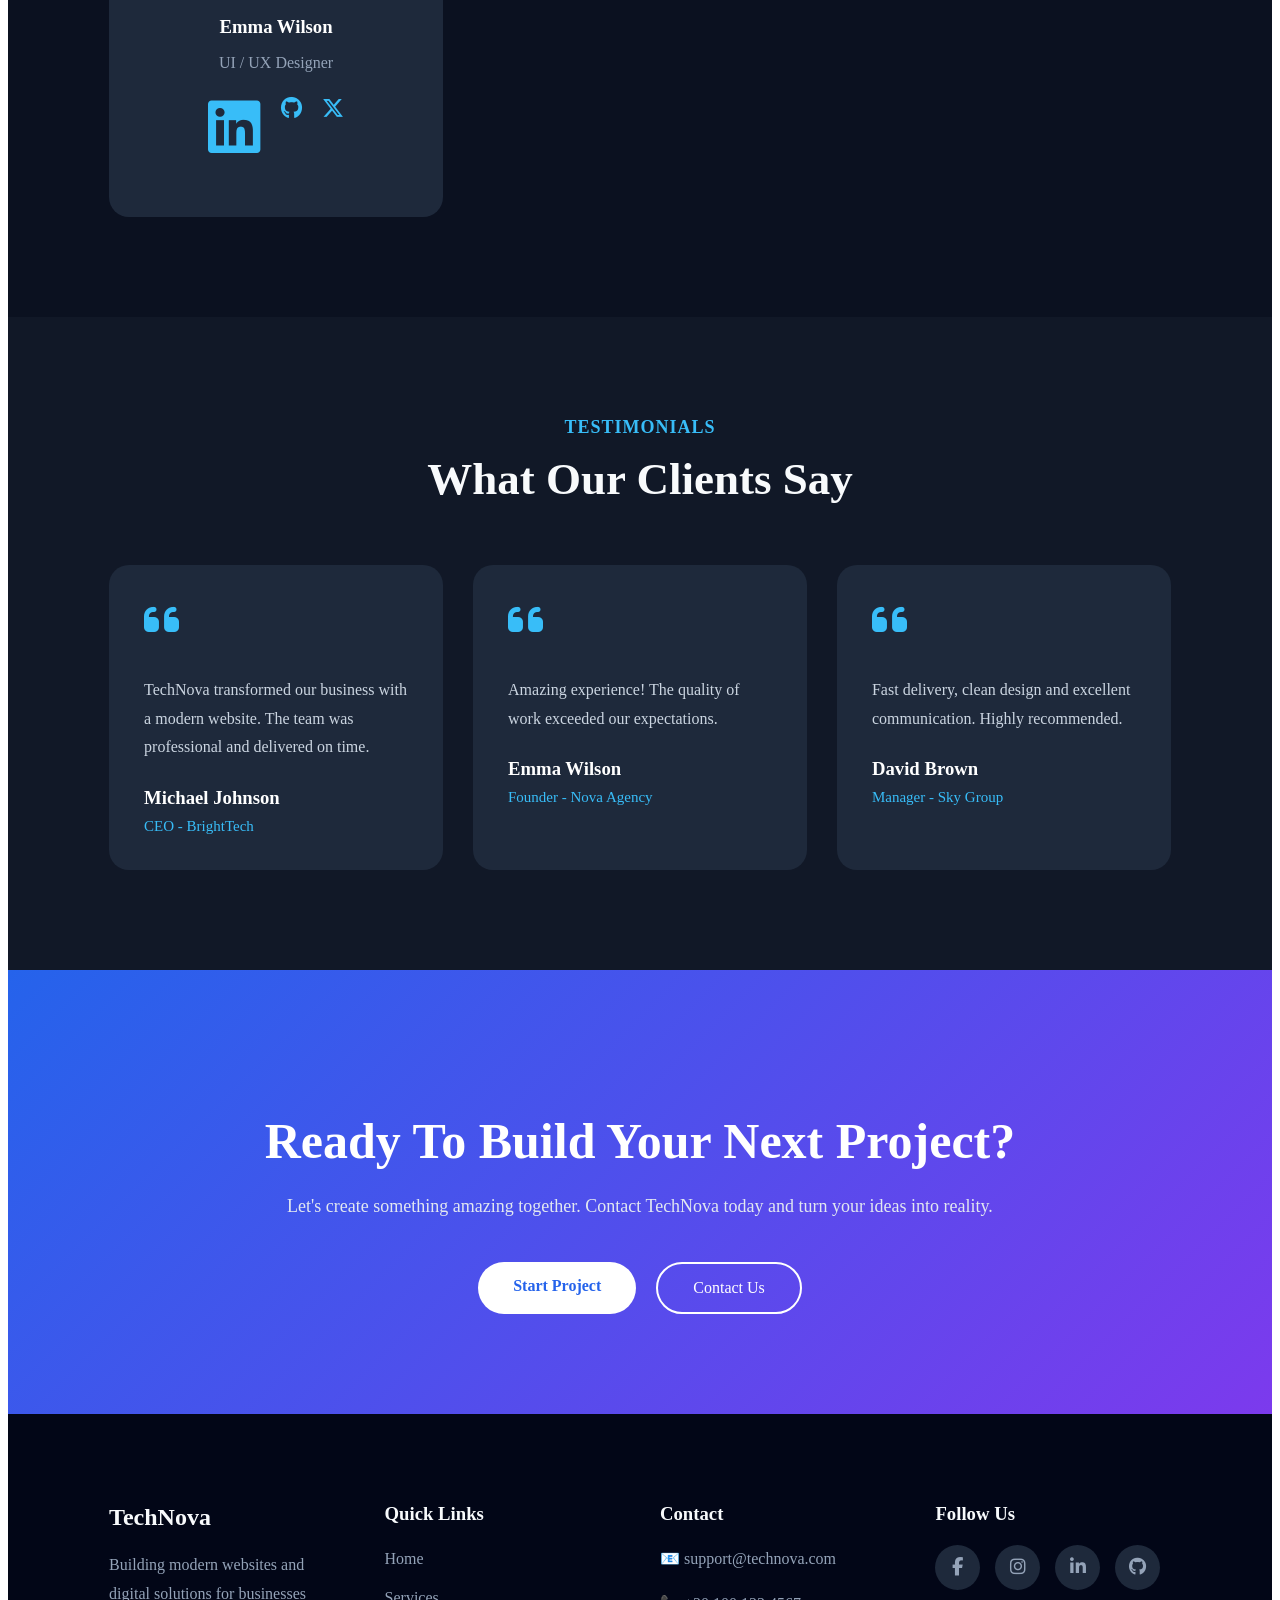
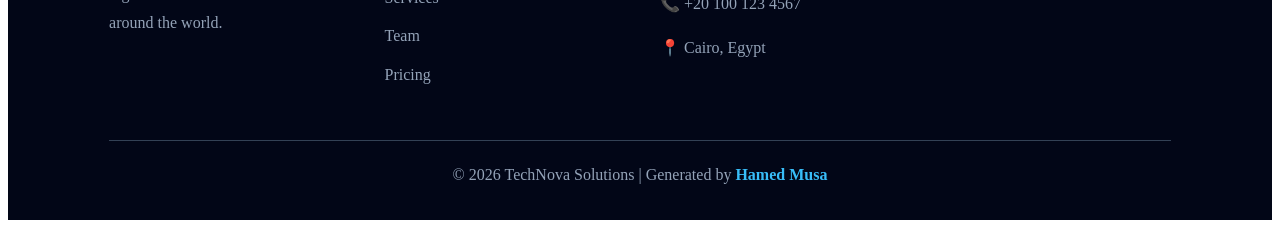
==== commit 1df976a1: "Add files via upload" ====
--- a/index.html
+++ b/index.html
@@ -28,7 +28,7 @@
 
         <ul>
 
-            <li><a href="company.html" class="active">Home</a></li>
+            <li><a href="index.html" class="active">Home</a></li>
 
             <li><a href="services.html">Services</a></li>
 
--- a/Css/programming.css
+++ b/Css/programming.css
@@ -5,7 +5,7 @@
 .hero {
 
     min-height: 100vh;
-
+    overflow: hidden;
     background: #0B1120;
 
     display: flex;
@@ -63,6 +63,8 @@
     margin-top: 40px;
 
 }
+
+
 
 .btn-primary {
 
@@ -132,13 +134,19 @@
 
     position: absolute;
 
+    max-width: 100%;
+
     top: 20px;
 
     left: 50%;
 
     transform: translateX(-50%);
 
-    width: 90%;
+    .company-navbar {
+        left: 50%;
+        transform: translateX(-50%);
+        width: calc(100% - 20px);
+    }
 
     display: flex;
 
